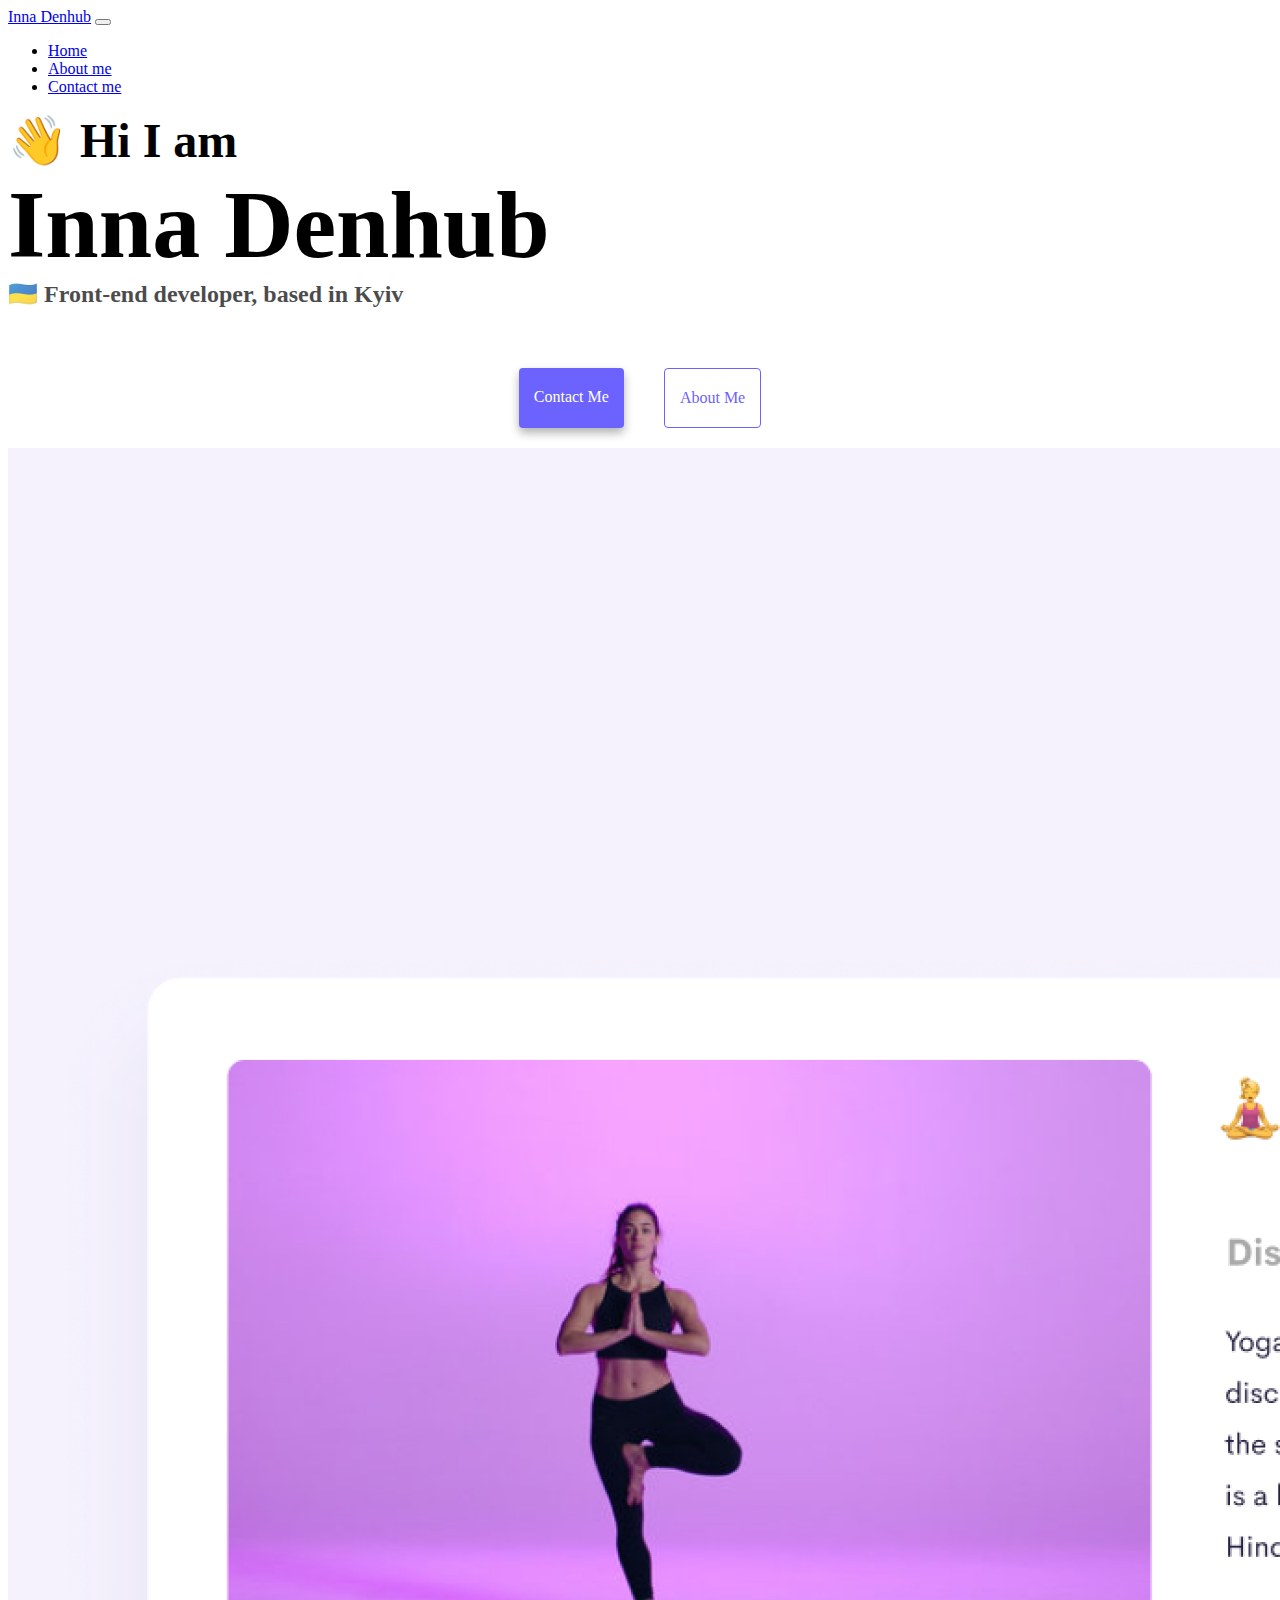
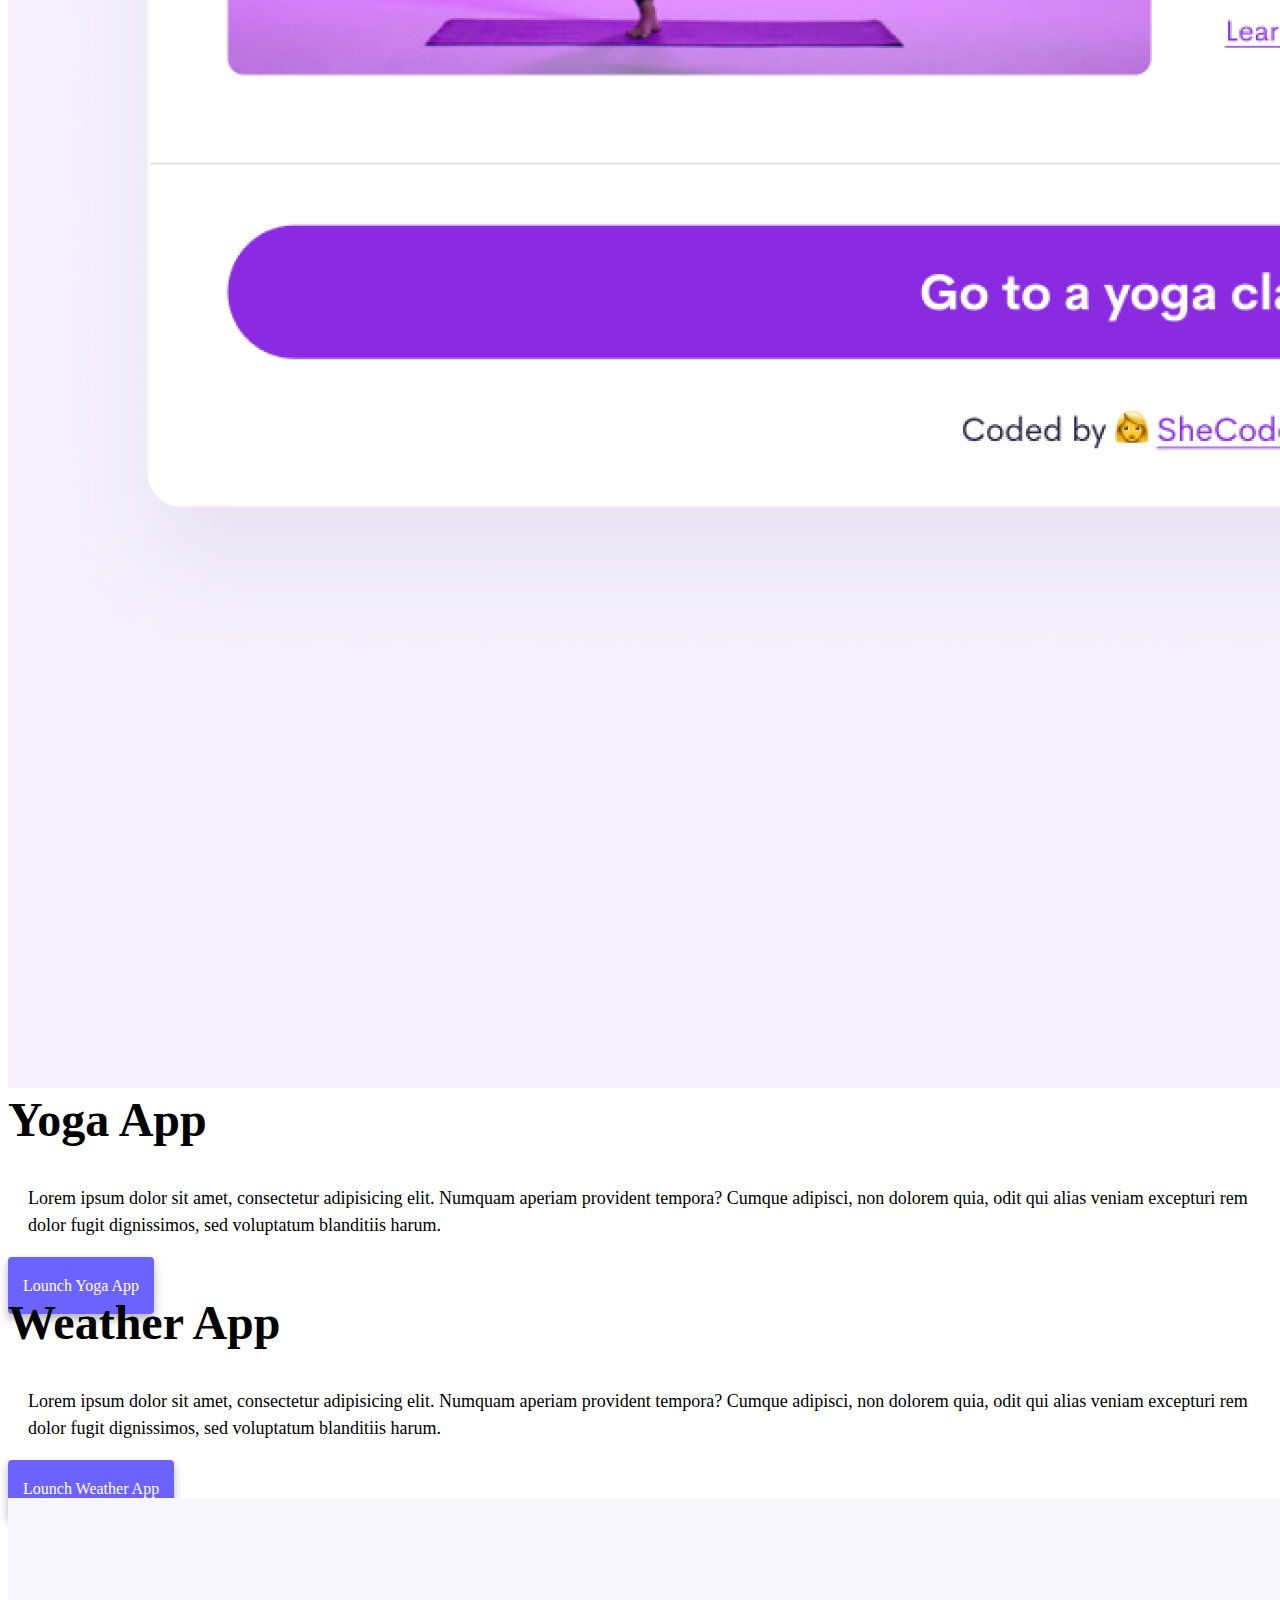
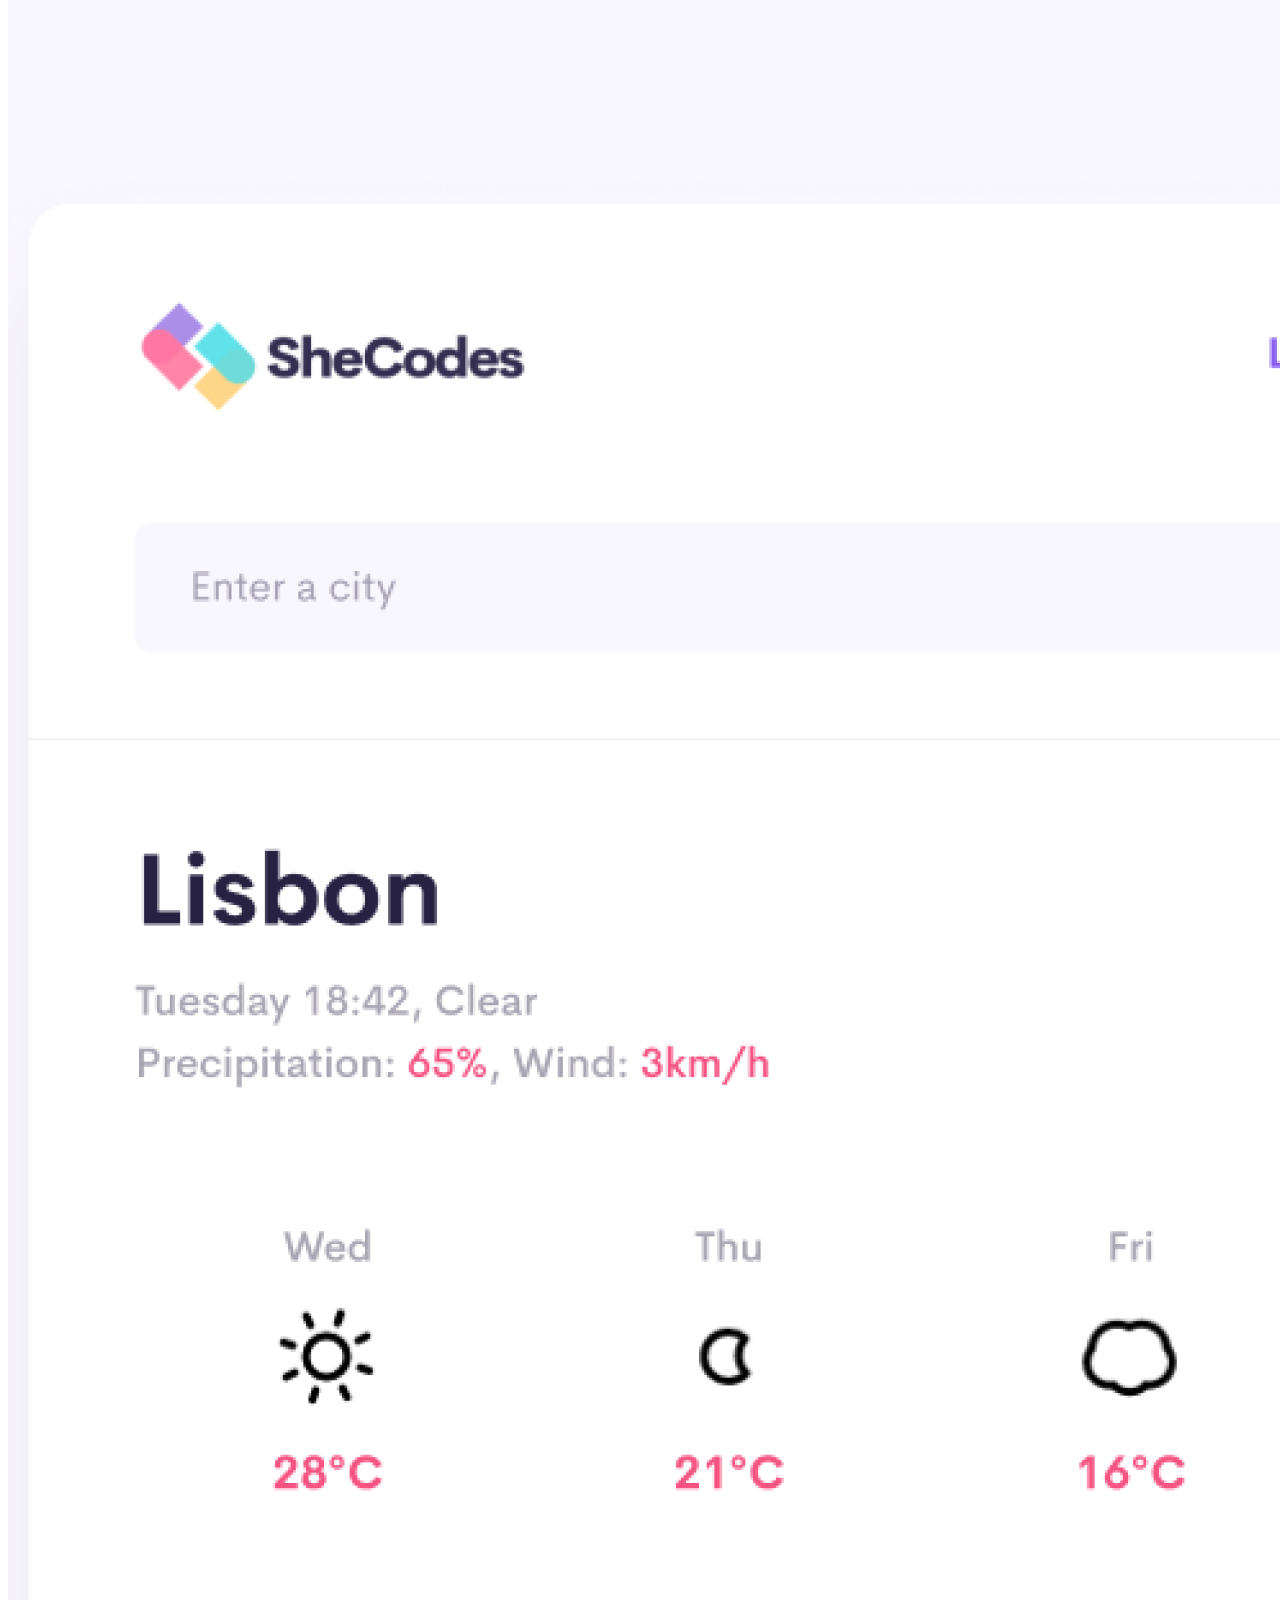
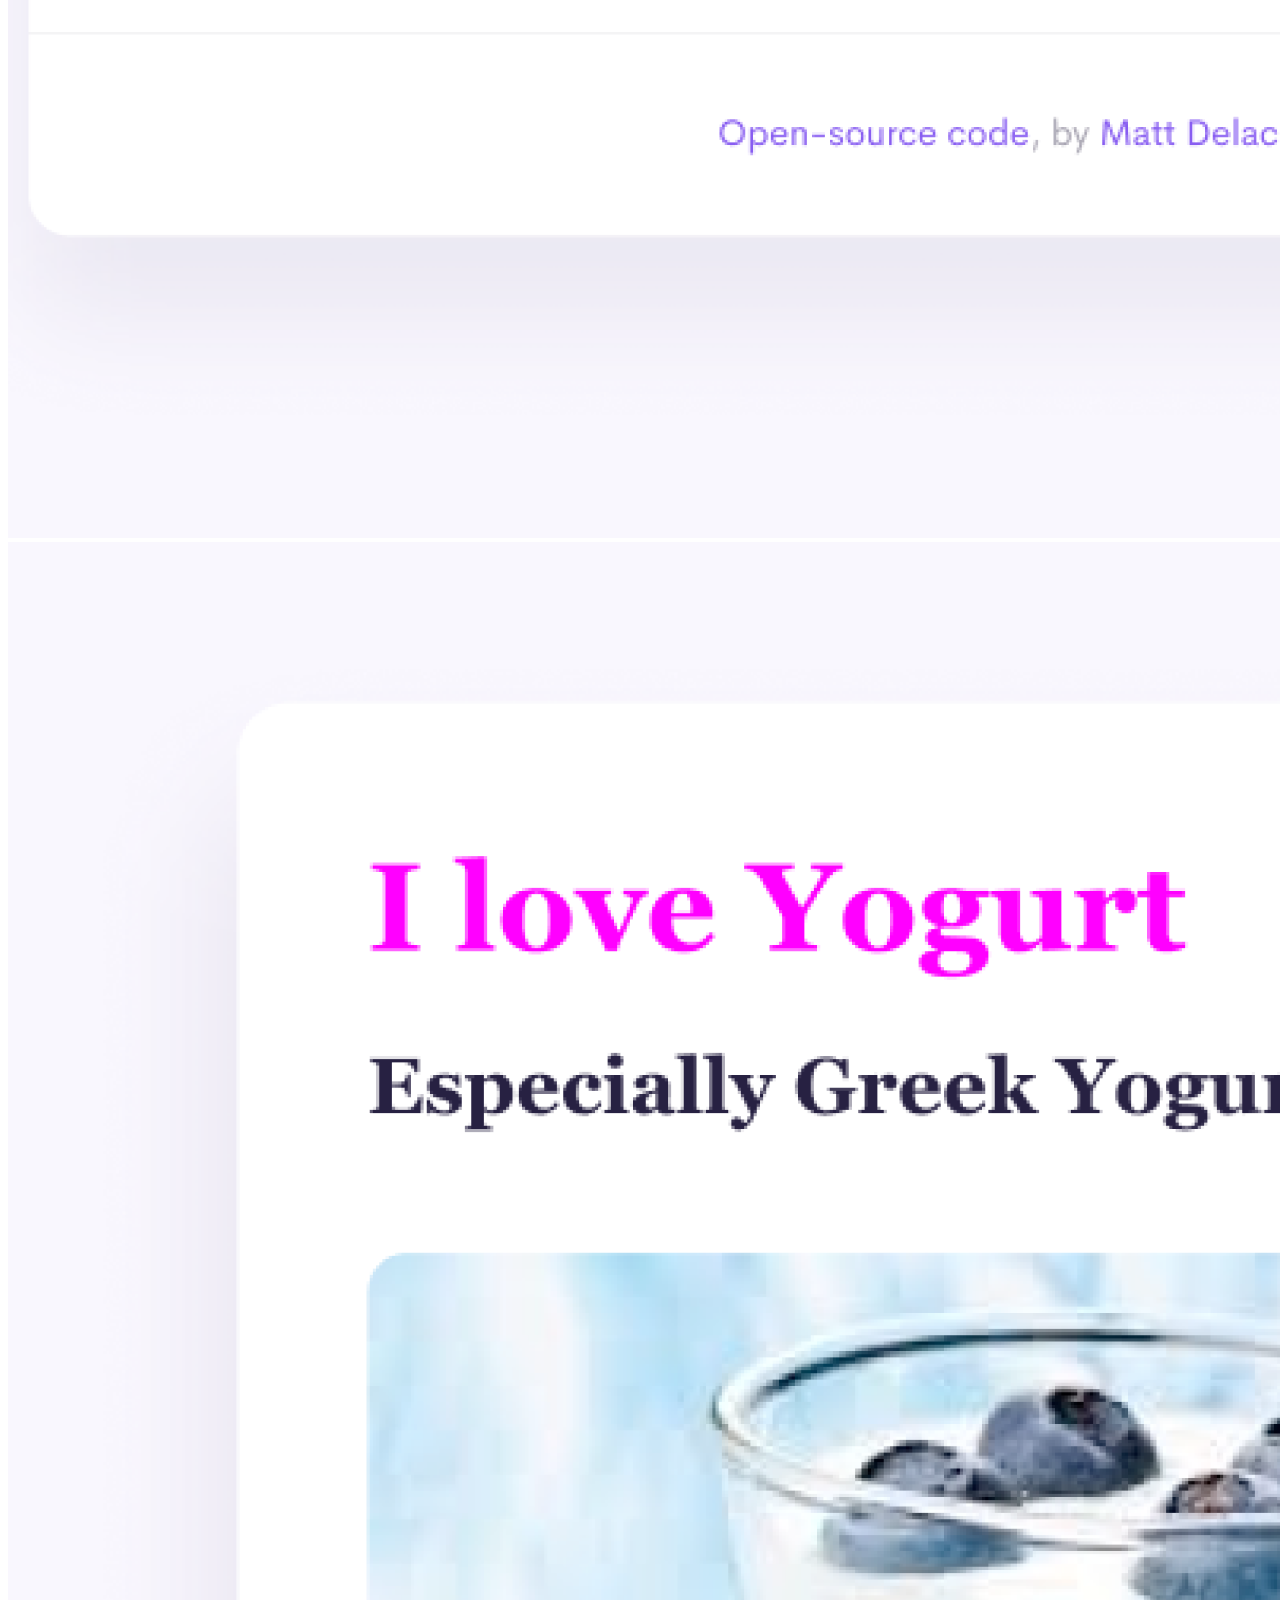
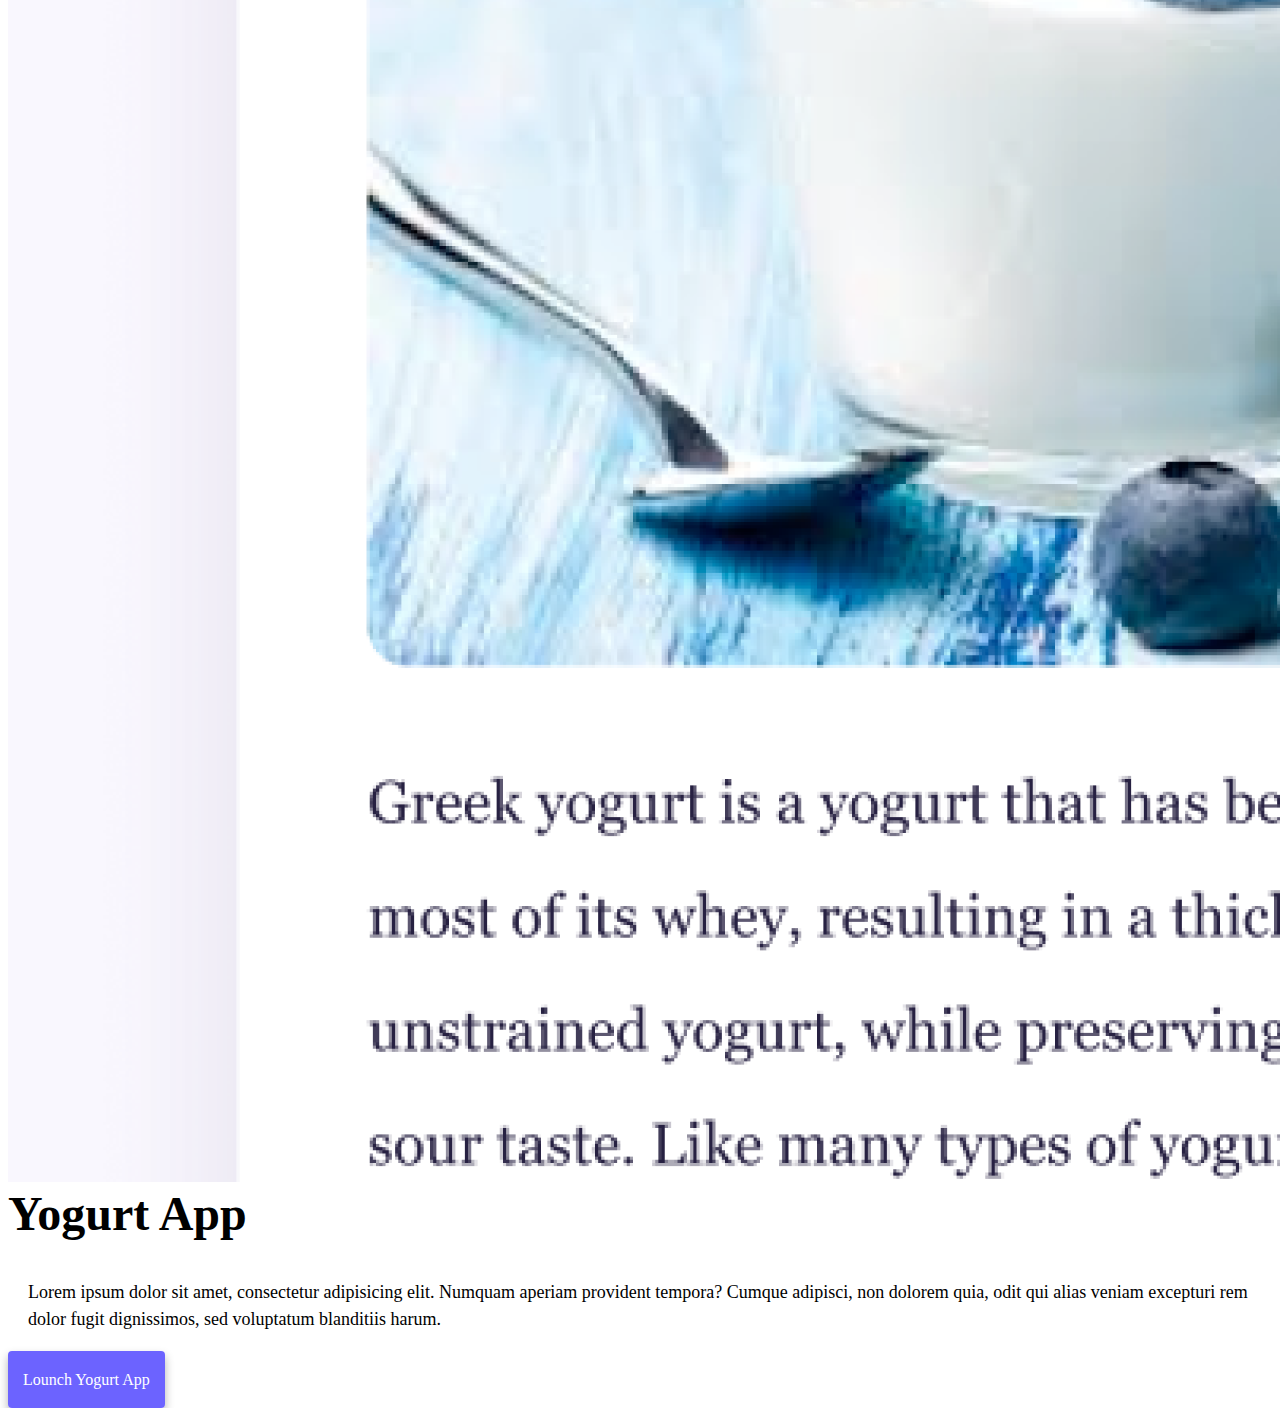
==== index.html @ ea3f03fe "first commit" ====
<!DOCTYPE html>
<html lang="en">
  <head>
    <meta charset="UTF-8" />
    <meta http-equiv="X-UA-Compatible" content="IE=edge" />
    <meta name="viewport" content="width=device-width, initial-scale=1.0" />
    <title>Inna Denhub</title>
    <link rel="stylesheet" href="style.css" />
    <link
      href="https://cdn.jsdelivr.net/npm/bootstrap@5.2.2/dist/css/bootstrap.min.css"
      rel="stylesheet"
      integrity="sha384-Zenh87qX5JnK2Jl0vWa8Ck2rdkQ2Bzep5IDxbcnCeuOxjzrPF/et3URy9Bv1WTRi"
      crossorigin="anonymous"
    />
  </head>
  <body>
    <script
      src="https://cdn.jsdelivr.net/npm/bootstrap@5.2.2/dist/js/bootstrap.bundle.min.js"
      integrity="sha384-OERcA2EqjJCMA+/3y+gxIOqMEjwtxJY7qPCqsdltbNJuaOe923+mo//f6V8Qbsw3"
      crossorigin="anonymous"
    ></script>
    <nav class="navbar navbar-expand-lg bg-light sticky-top">
      <div class="container">
        <a class="navbar-brand" href="index.html">Inna Denhub</a>
        <button
          class="navbar-toggler"
          type="button"
          data-bs-toggle="collapse"
          data-bs-target="#navbarNav"
          aria-controls="navbarNav"
          aria-expanded="false"
          aria-label="Toggle navigation"
        >
          <span class="navbar-toggler-icon"></span>
        </button>
        <div class="collapse navbar-collapse" id="navbarNav">
          <ul class="navbar-nav">
            <li class="nav-item">
              <a class="nav-link active" aria-current="page" href="index.html"
                >Home</a
              >
            </li>
            <li class="nav-item">
              <a class="nav-link" href="about.html">About me</a>
            </li>
            <li class="nav-item">
              <a class="nav-link" href="about.html#contact">Contact me</a>
            </li>
          </ul>
        </div>
      </div>
    </nav>
    <h2 class="text-center mt-5">👋 Hi I am</h2>
    <h1 class="text-center">Inna Denhub</h1>
    <h3 class="text-center">🇺🇦 Front-end developer, based in Kyiv</h3>
    <div class="navigation-links mb-5">
      <a href="about.html#contact" class="primary-link">Contact me</a>
      <a href="about.html" class="secondary-link">About me</a>
    </div>
    <div class="container">
      <div class="row">
        <div class="col-6">
          <img src="images/yoga.png" class="img-fluid" />
        </div>
        <div class="col-6">
          <h2 class="mb-3">Yoga App</h2>
          <p>
            Lorem ipsum dolor sit amet, consectetur adipisicing elit. Numquam
            aperiam provident tempora? Cumque adipisci, non dolorem quia, odit
            qui alias veniam excepturi rem dolor fugit dignissimos, sed
            voluptatum blanditiis harum.
          </p>
          <div class="mt-5">
            <a href="#" class="primary-link">Lounch Yoga App</a>
          </div>
        </div>
      </div>
    </div>
    <div class="container">
      <div class="row mt-5">
        <div class="col-6">
          <h2 class="mb-3">Weather App</h2>
          <p>
            Lorem ipsum dolor sit amet, consectetur adipisicing elit. Numquam
            aperiam provident tempora? Cumque adipisci, non dolorem quia, odit
            qui alias veniam excepturi rem dolor fugit dignissimos, sed
            voluptatum blanditiis harum.
          </p>

          <div class="mt-5">
            <a href="#" class="primary-link">Lounch Weather App</a>
          </div>
        </div>
        <div class="col-6">
          <img src="images/weather.png" class="img-fluid" />
        </div>
      </div>
    </div>
    <div class="container">
      <div class="row mt-5">
        <div class="col-6">
          <img src="images/yogurt.png" class="img-fluid" />
        </div>
        <div class="col-6">
          <h2 class="mb-3">Yogurt App</h2>
          <p>
            Lorem ipsum dolor sit amet, consectetur adipisicing elit. Numquam
            aperiam provident tempora? Cumque adipisci, non dolorem quia, odit
            qui alias veniam excepturi rem dolor fugit dignissimos, sed
            voluptatum blanditiis harum.
          </p>
          <div class="mt-5">
            <a href="#" class="primary-link">Lounch Yogurt App</a>
          </div>
        </div>
      </div>
    </div>
  </body>
</html>
---- style.css ----
:root {
    --primary-color: #6c63ff;
    --secondary-color: #f5f2fe;
    --box-shadow: 0 5px 10px rgba(0, 0, 0, 0.3);
  }
  
  h1,
  h2,
  h3 {
    margin: 0;
  }
  
  h1 {
    font-size: 96px;
  }
  
  h2 {
    font-size: 48px;
  }
  
  h3 {
    font-size: 24px;
    opacity: 0.7;
  }
  
  p {
    padding: 20px;
    border-radius: 4px;
    font-size: 18px;
    line-height: 1.5;
  }
  
  .navigation-links {
    display: flex;
    margin-top: 40px;
    justify-content: center;
  }
  
  .navigation-links a {
    margin: 20px;
  }
  
  .primary-link {
    border-radius: 4px;
    padding: 20px 15px;
    text-decoration: none;
    text-transform: capitalize;
    background: var(--primary-color);
    box-shadow: var(--box-shadow);
    color: white;
  }
  
  .secondary-link {
    border-radius: 4px;
    padding: 20px 15px;
    text-decoration: none;
    text-transform: capitalize;
    color: var(--primary-color);
    border: 1px solid var(--primary-color);
  }
  
  .homepage-link {
    color: var(--primary-color);
    text-align: center;
    display: block;
  }
  
  .about-paragraphs {
    display: flex;
    margin: 30px 0;
  }
  
  .about-paragraphs p {
    margin: 10px;
  }
  
  .email-link {
    display: flex;
    justify-content: center;
    color: var(--primary-color);
    font-size: 28px;
    text-decoration: none;
  }
  
  .email-link:hover {
    text-decoration: underline;
  }
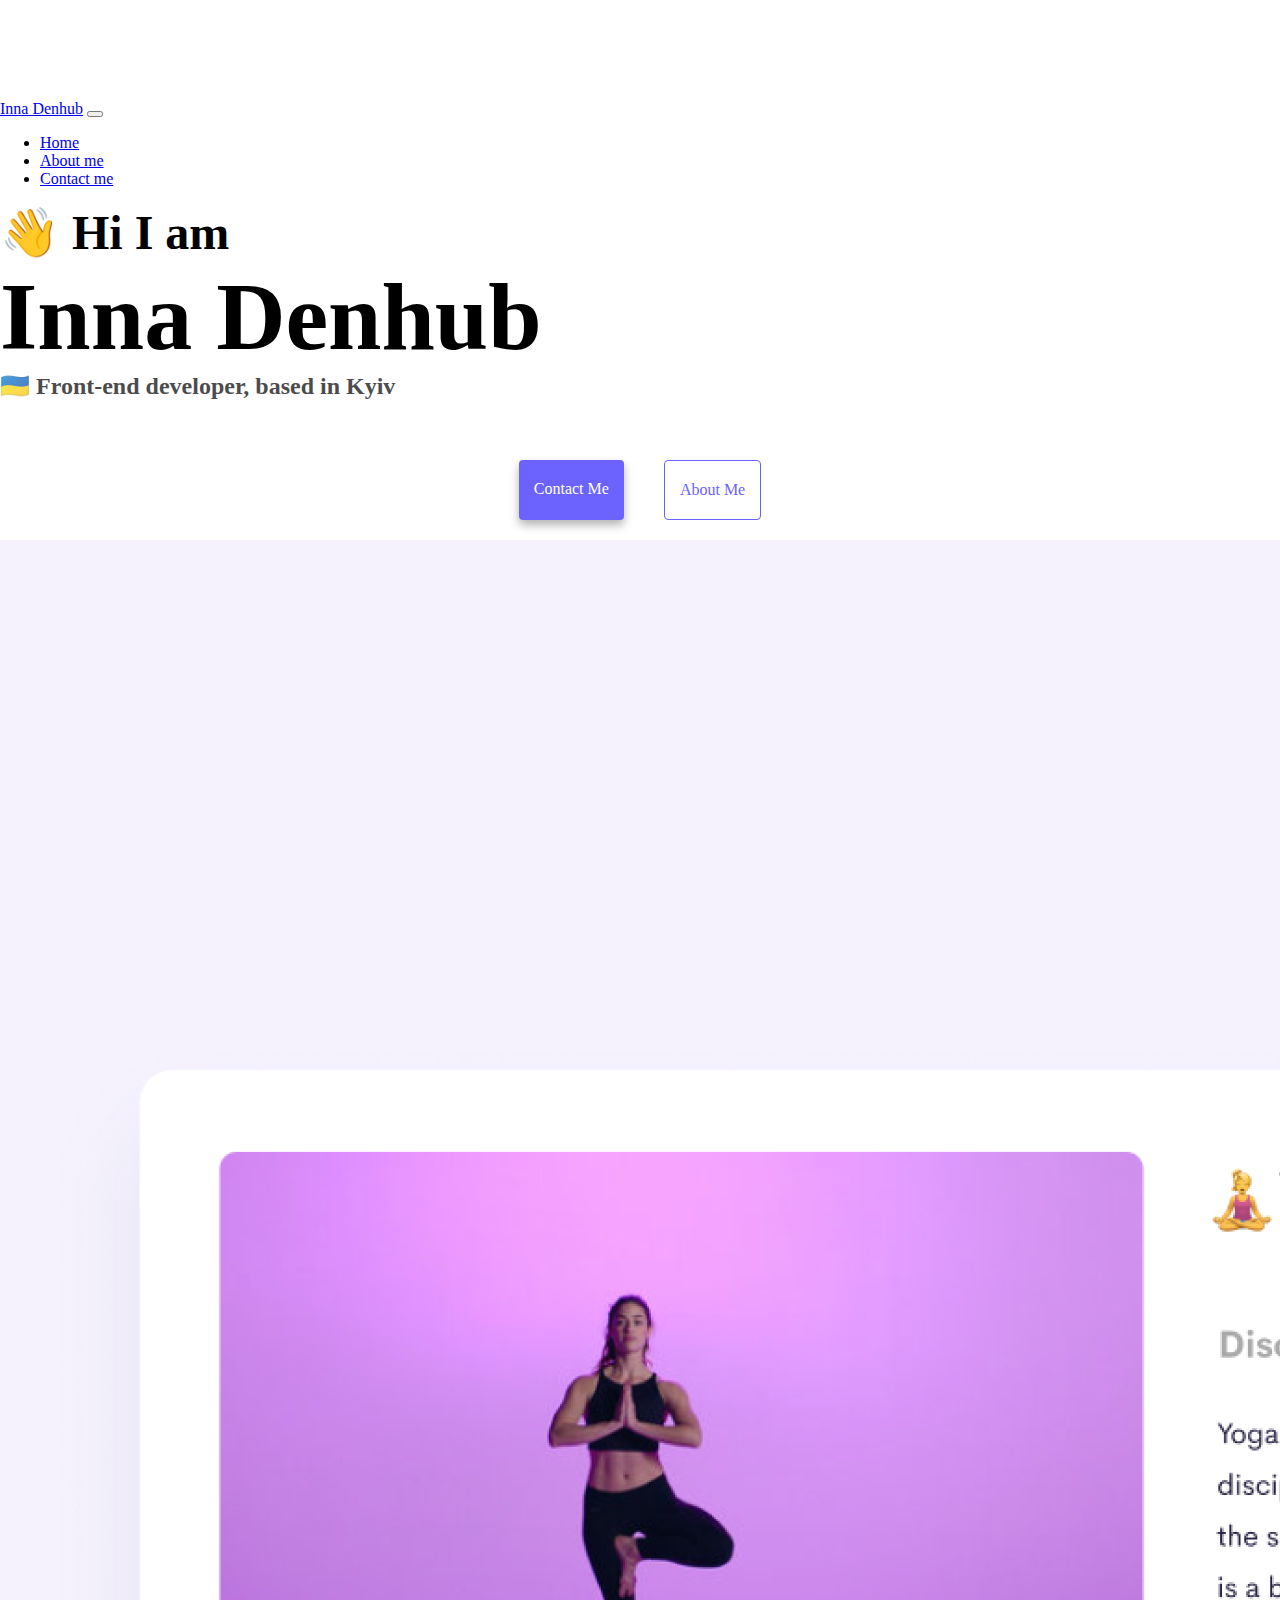
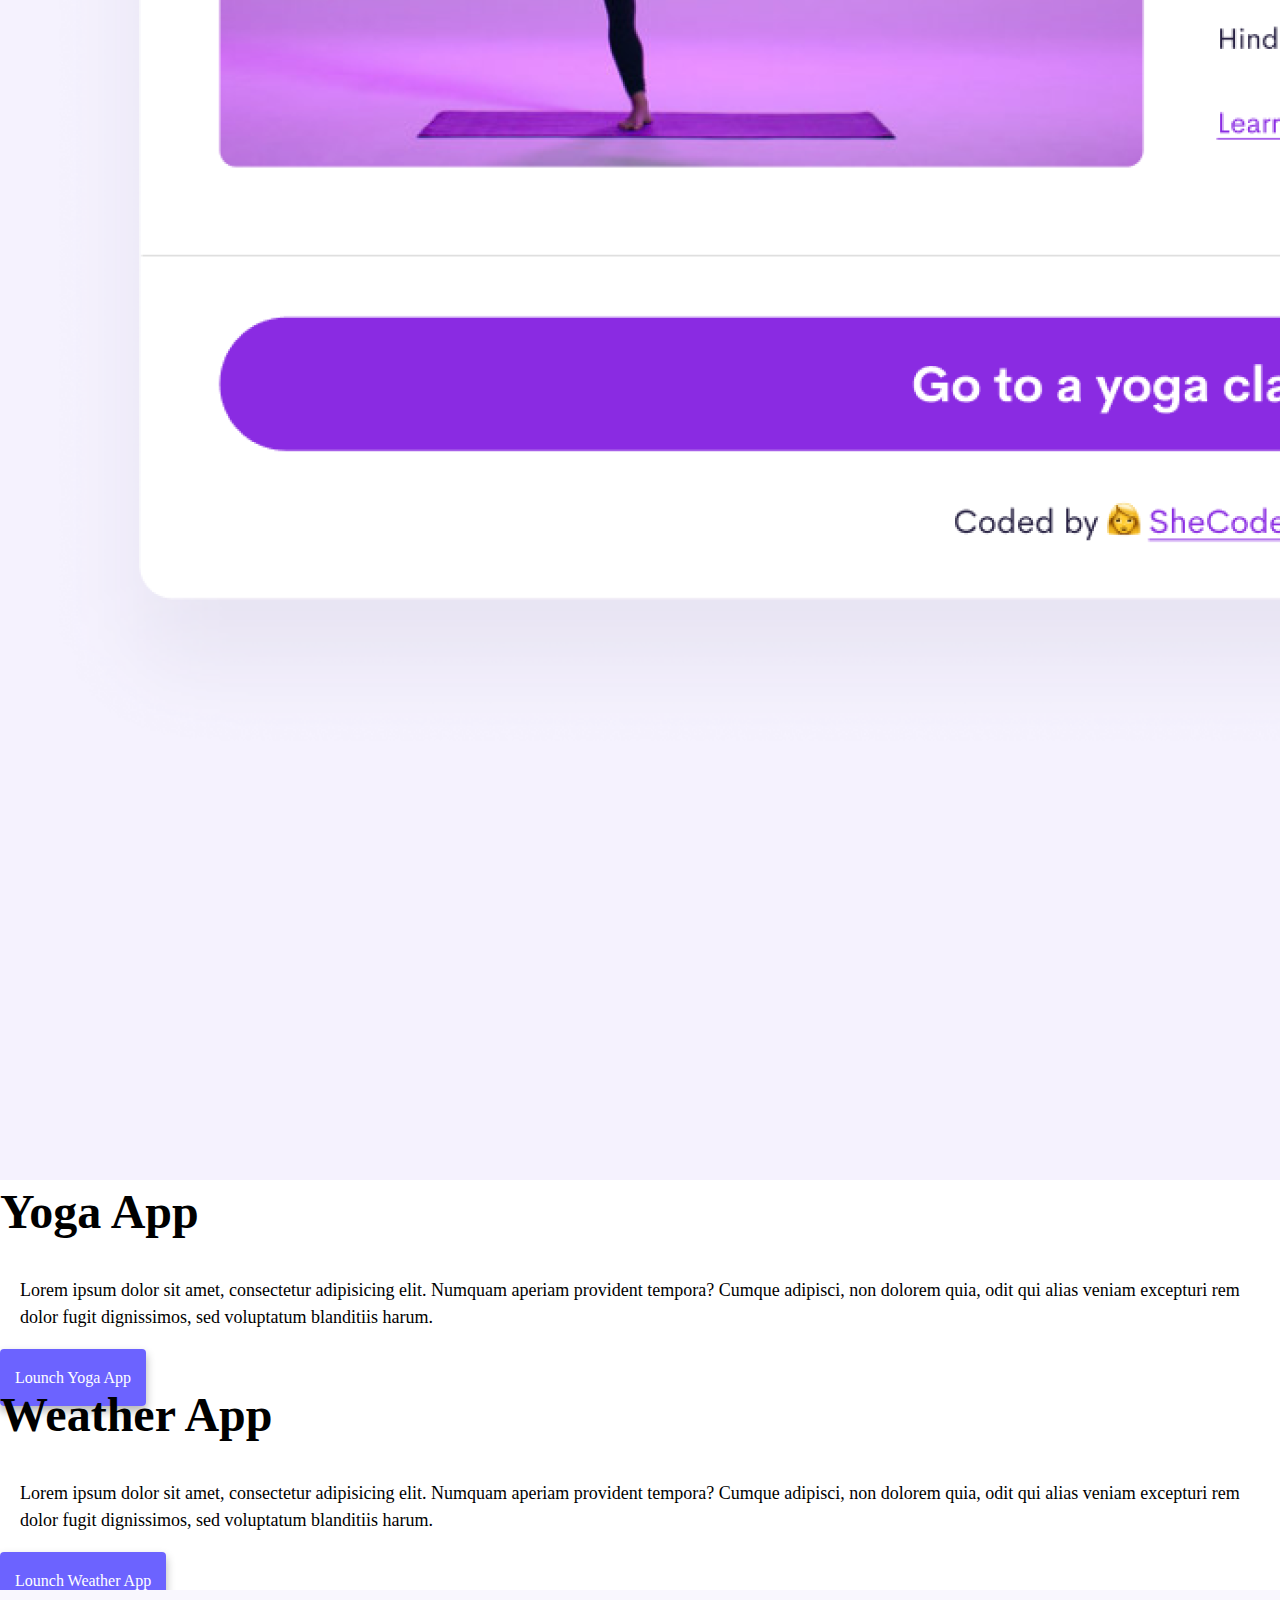
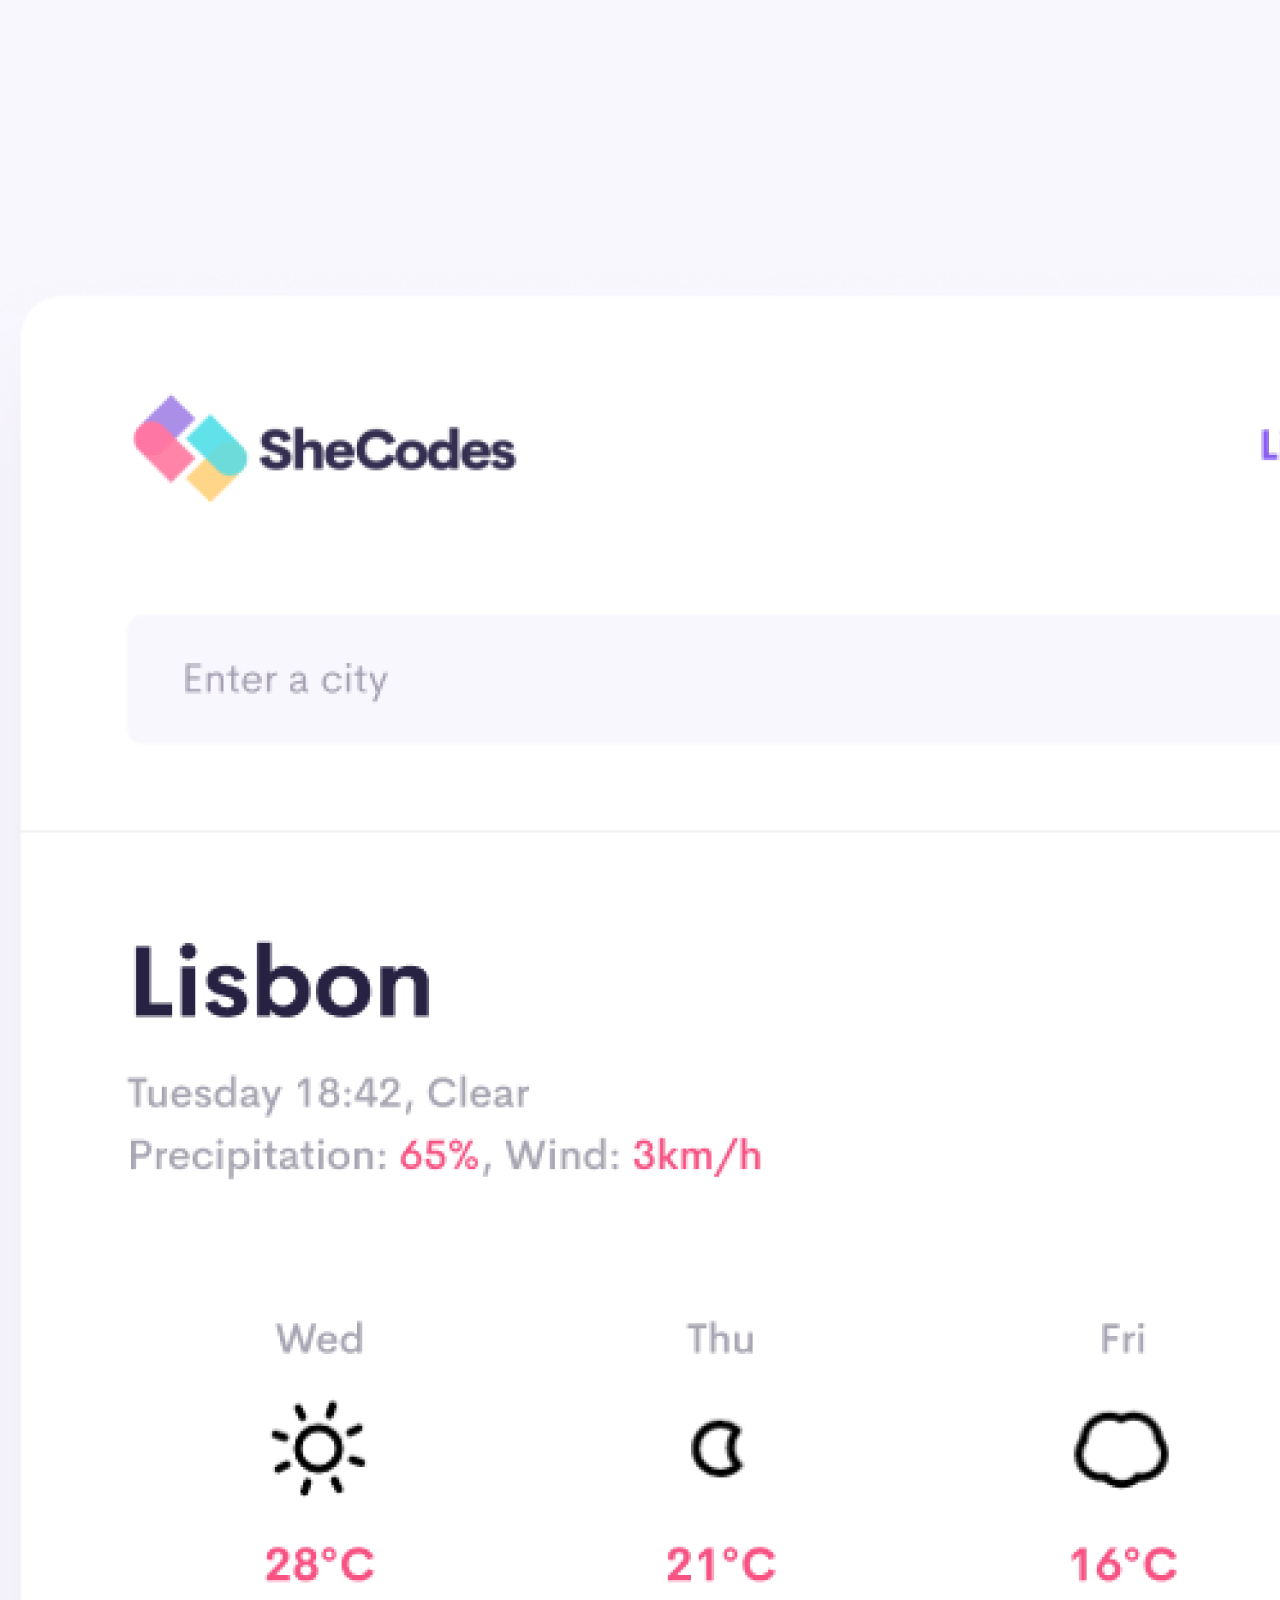
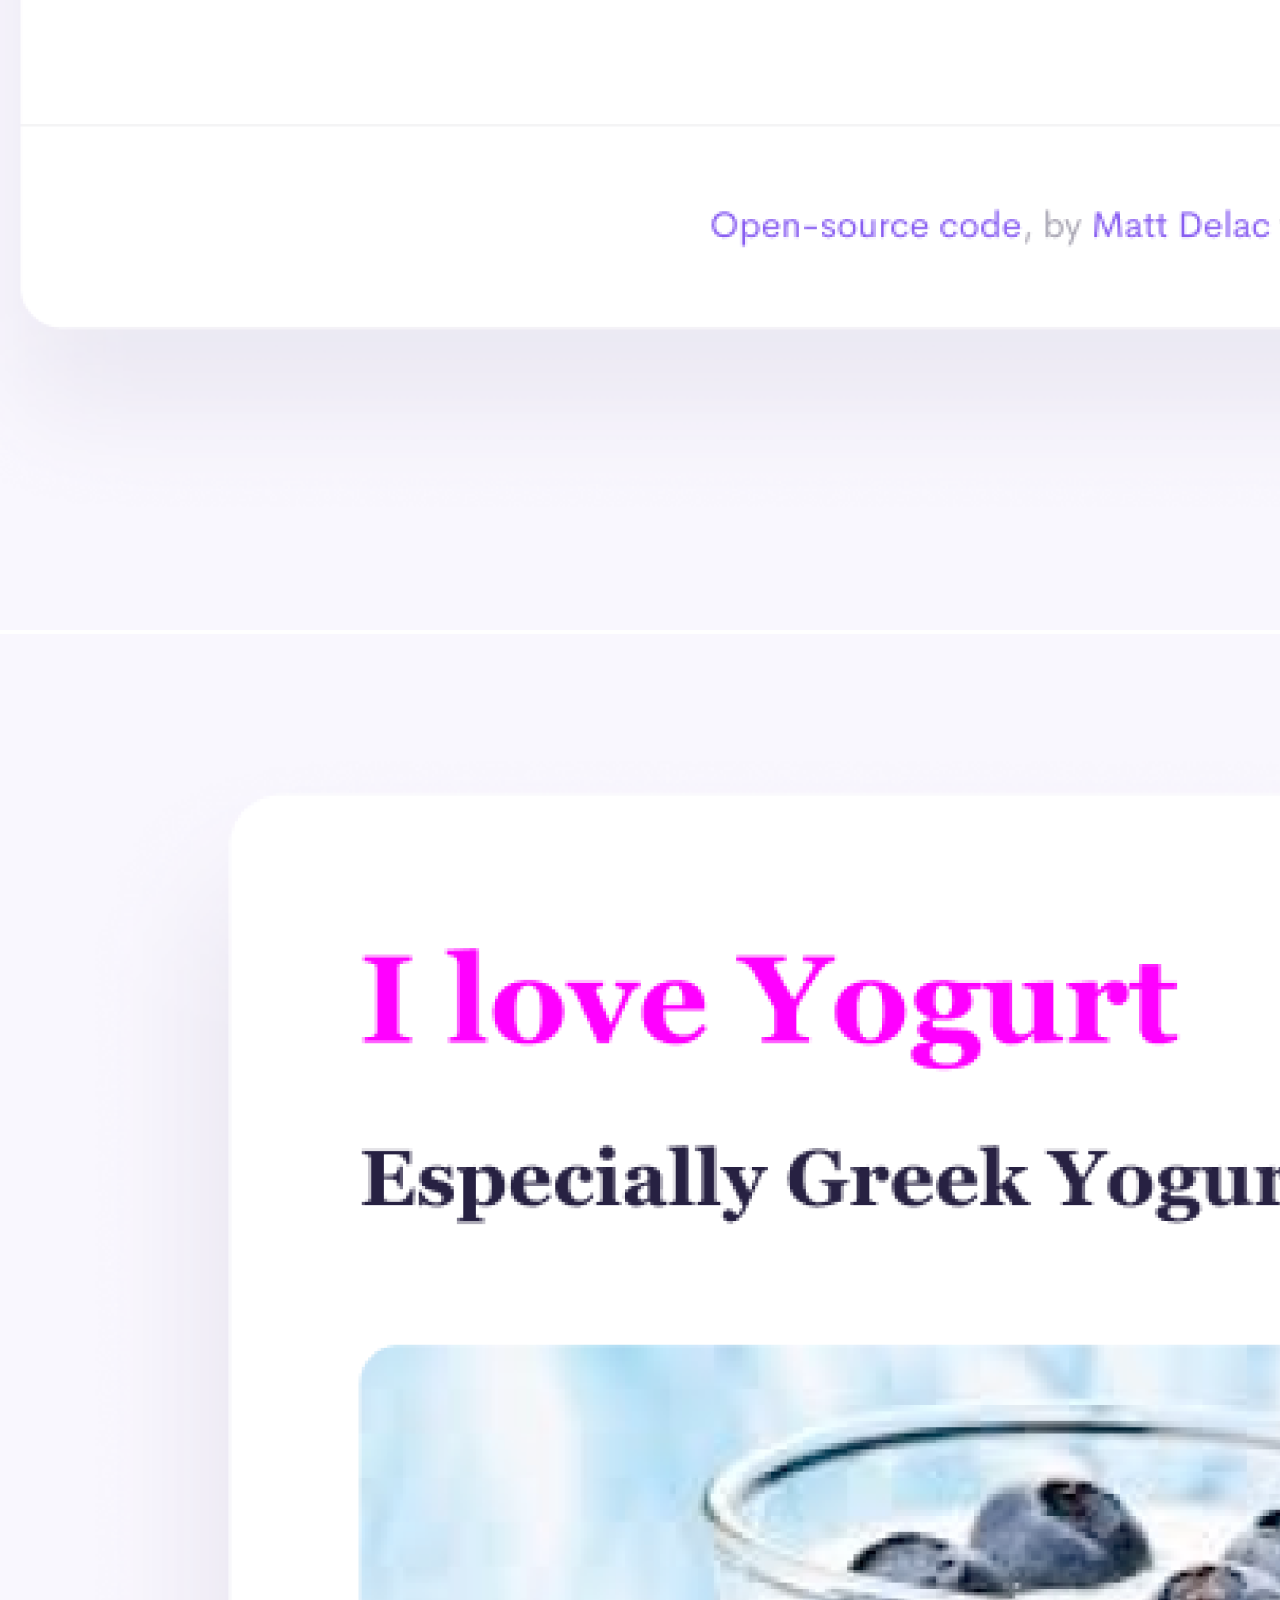
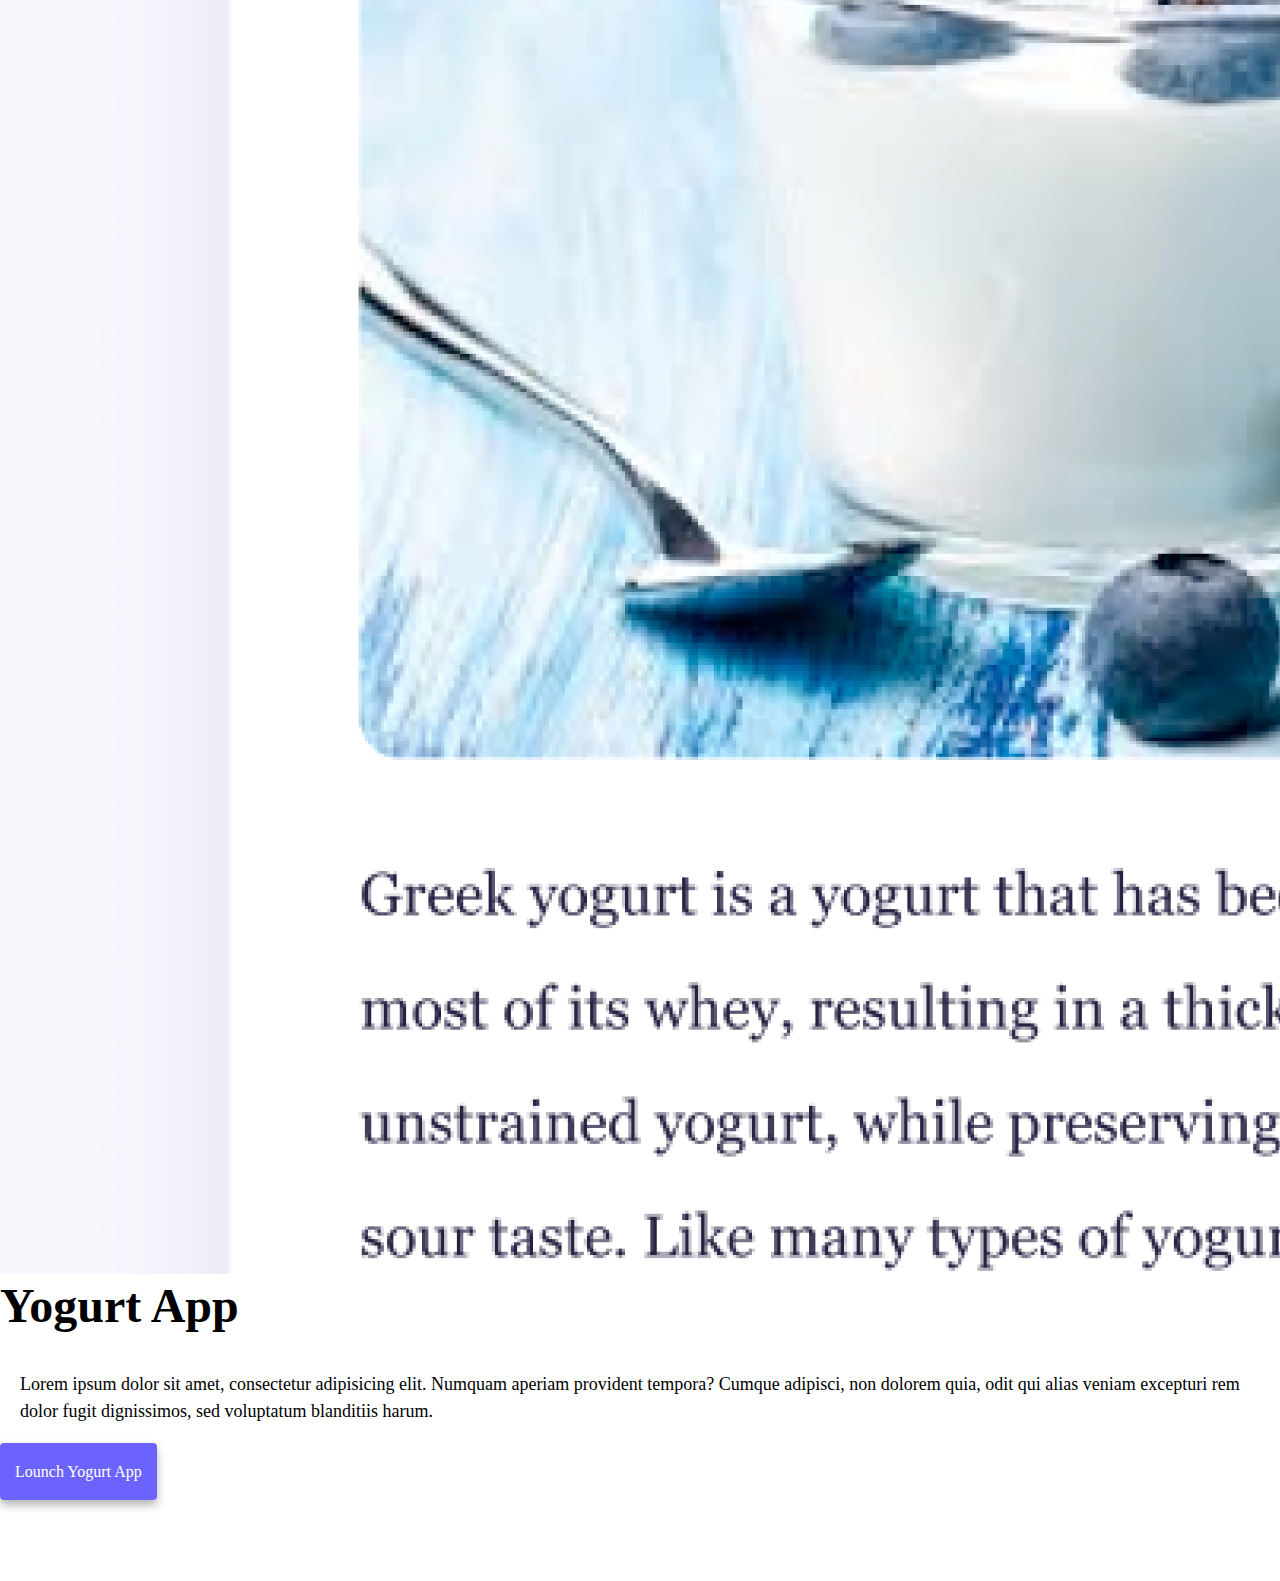
==== commit 4bb3311c: "improve css" ====
--- a/index.html
+++ b/index.html
@@ -4,7 +4,8 @@
     <meta charset="UTF-8" />
     <meta http-equiv="X-UA-Compatible" content="IE=edge" />
     <meta name="viewport" content="width=device-width, initial-scale=1.0" />
-    <title>Inna Denhub</title>
+    
+    <title> Front-end developer - Inna Denhub </title>
     <link rel="stylesheet" href="style.css" />
     <link
       href="https://cdn.jsdelivr.net/npm/bootstrap@5.2.2/dist/css/bootstrap.min.css"
@@ -21,7 +22,7 @@
     ></script>
     <nav class="navbar navbar-expand-lg bg-light sticky-top">
       <div class="container">
-        <a class="navbar-brand" href="index.html">Inna Denhub</a>
+        <a class="navbar-brand" href="index.html" title="homepage">Inna Denhub</a>
         <button
           class="navbar-toggler"
           type="button"
@@ -37,14 +38,14 @@
           <ul class="navbar-nav">
             <li class="nav-item">
               <a class="nav-link active" aria-current="page" href="index.html"
-                >Home</a
+                title="honepage">Home</a
               >
             </li>
             <li class="nav-item">
-              <a class="nav-link" href="about.html">About me</a>
+              <a class="nav-link" href="about.html" title="About Inna Denhub">About me</a>
             </li>
             <li class="nav-item">
-              <a class="nav-link" href="about.html#contact">Contact me</a>
+              <a class="nav-link" href="about.html#contact" title="Contact with Inna Denhub">Contact me</a>
             </li>
           </ul>
         </div>
@@ -60,9 +61,9 @@
     <div class="container">
       <div class="row">
         <div class="col-6">
-          <img src="images/yoga.png" class="img-fluid" />
+          <img src="images/yoga.png" class="img-fluid d-none d-sm-block" alt="yoga project"/>
         </div>
-        <div class="col-6">
+        <div class="col-sm-6">
           <h2 class="mb-3">Yoga App</h2>
           <p>
             Lorem ipsum dolor sit amet, consectetur adipisicing elit. Numquam
@@ -71,14 +72,14 @@
             voluptatum blanditiis harum.
           </p>
           <div class="mt-5">
-            <a href="#" class="primary-link">Lounch Yoga App</a>
+            <a href="#" class="primary-link project-link" title="yoga project">Lounch Yoga App</a>
           </div>
         </div>
       </div>
     </div>
     <div class="container">
       <div class="row mt-5">
-        <div class="col-6">
+        <div class="col-sm-6">
           <h2 class="mb-3">Weather App</h2>
           <p>
             Lorem ipsum dolor sit amet, consectetur adipisicing elit. Numquam
@@ -88,20 +89,20 @@
           </p>
 
           <div class="mt-5">
-            <a href="#" class="primary-link">Lounch Weather App</a>
+            <a href="#" class="primary-link project-link" title="weather project">Lounch Weather App</a>
           </div>
         </div>
-        <div class="col-6">
-          <img src="images/weather.png" class="img-fluid" />
+        <div class="col-sm-6">
+          <img src="images/weather.png" class="img-fluid d-none d-sm-block" alt="weather project" />
         </div>
       </div>
     </div>
     <div class="container">
       <div class="row mt-5">
-        <div class="col-6">
-          <img src="images/yogurt.png" class="img-fluid" />
+        <div class="col-sm-6">
+          <img src="images/yogurt.png" class="img-fluid d-none d-sm-block" alt="yougurt project"/>
         </div>
-        <div class="col-6">
+        <div class="col-sm-6">
           <h2 class="mb-3">Yogurt App</h2>
           <p>
             Lorem ipsum dolor sit amet, consectetur adipisicing elit. Numquam
@@ -110,7 +111,7 @@
             voluptatum blanditiis harum.
           </p>
           <div class="mt-5">
-            <a href="#" class="primary-link">Lounch Yogurt App</a>
+            <a href="#" class="primary-link project-link" title="yougurt project">Lounch Yogurt App</a>
           </div>
         </div>
       </div>
--- a/style.css
+++ b/style.css
@@ -3,7 +3,10 @@
     --secondary-color: #f5f2fe;
     --box-shadow: 0 5px 10px rgba(0, 0, 0, 0.3);
   }
-  
+  body{
+    margin: 100px 0;
+  }
+
   h1,
   h2,
   h3 {
@@ -49,7 +52,9 @@
     box-shadow: var(--box-shadow);
     color: white;
   }
-  
+  .primary-link:hover{
+    color: white;
+  }
   .secondary-link {
     border-radius: 4px;
     padding: 20px 15px;
@@ -85,4 +90,25 @@
   .email-link:hover {
     text-decoration: underline;
   }
-  +  
+  @media(max-width:576px){
+    h1{
+      font-size:48px;
+      line-height: 1.5;
+    }
+
+    h2{
+      font-size:32px;
+      text-align: center;
+    }
+
+    p{
+      text-align: center;
+    }
+
+    .project-link{
+      display:block;
+      text-align: center;
+      margin: 0 20px;
+    }
+  }